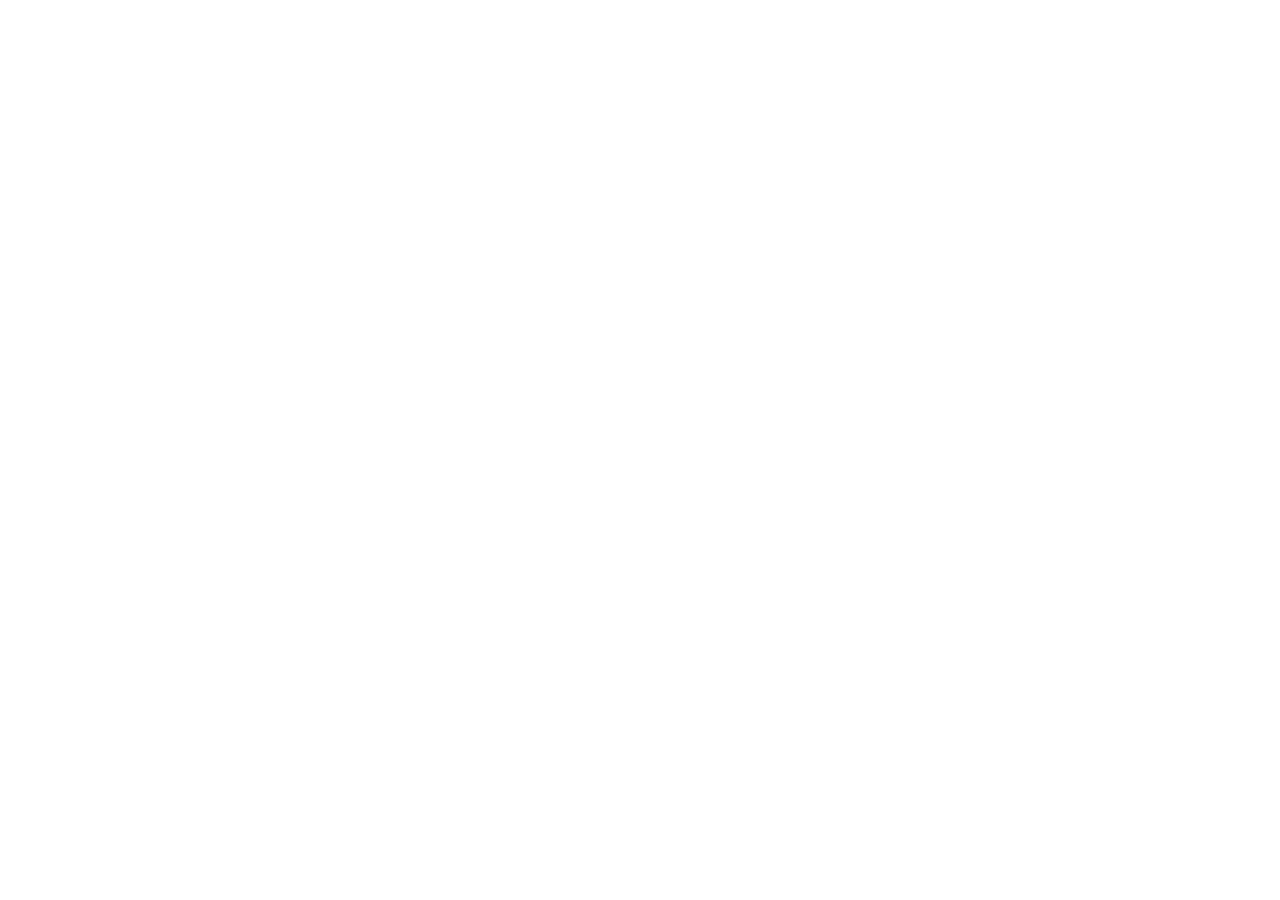
==== index.html @ 05a48235 "fazendo organização inicial das pastas para desenvolvimento do projeto" ====
<!DOCTYPE html>
<html lang="pt-BR">
<head>
    <meta charset="UTF-8">
    <meta name="viewport" content="width=device-width, initial-scale=1.0">
    <title>Home</title>
    <link rel="stylesheet" href="css/style.css">
    <script src="js/app.js" defer type="module"></script>
</head>
<body>
    
</body>
</html>
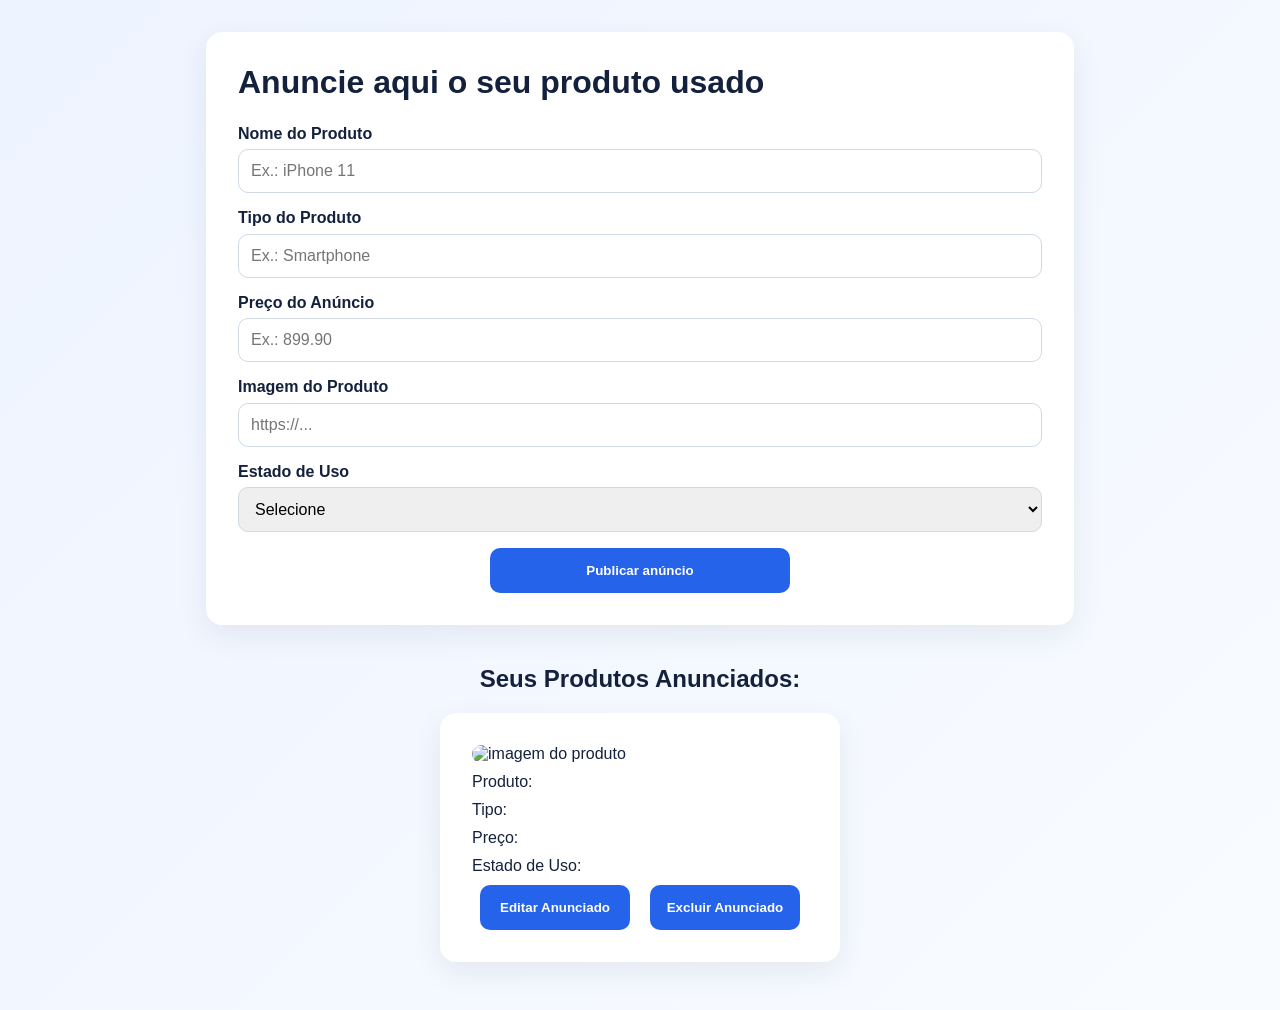
==== commit c8f6a266: "adicionando prévia do layout da pagina" ====
--- a/index.html
+++ b/index.html
@@ -3,11 +3,72 @@
 <head>
     <meta charset="UTF-8">
     <meta name="viewport" content="width=device-width, initial-scale=1.0">
-    <title>Home</title>
+    <title>Marketplace de Eletrônicos Usados</title>
     <link rel="stylesheet" href="css/style.css">
     <script src="js/app.js" defer type="module"></script>
 </head>
 <body>
-    
+    <main id="app">
+        <!--os elementos serão gerados aqui dinamicamente pelo javascript--->
+        <div class="container-form">
+            <h1>Anuncie aqui o seu produto usado</h1>
+            <form id="formAnuncio" class="formulario" action="POST">
+                <label class="campo">
+                    <span>Nome do Produto</span>
+                    <input type="text" name="nome" placeholder="Ex.: iPhone 11" required>
+                </label>
+
+                <label class="campo">
+                    <span>Tipo do Produto</span>
+                    <input type="text" name="tipo" placeholder="Ex.: Smartphone" required>
+                </label>
+
+                <label class="campo">
+                    <span>Preço do Anúncio</span>
+                    <input type="number" name="preco" step="0.01" min="0" placeholder="Ex.: 899.90" required>
+                </label>
+
+                <label class="campo">
+                    <span>Imagem do Produto</span>
+                    <input type="url" name="imagem" placeholder="https://..." required>
+                </label>
+
+                <label class="campo">
+                    <span>Estado de Uso</span>
+                    <select name="estado" required>
+                        <option value="">Selecione</option>
+                        <option value="Novo">Novo</option>
+                        <option value="Seminovo">Seminovo</option>
+                        <option value="Usado">Usado</option>
+                        <option value="Com defeitos">Com defeitos</option>
+                    </select>
+                </label>
+
+                <div id="container-button">
+                    <button type="submit" class="botao-submit">Publicar anúncio</button>
+                </div>
+            </form>
+        </div>
+        <div class="produtos-anunciados">
+            <!---os cards dos produtos serão exibidos aqui dinamicamente pelo javascript-->
+            <h2>Seus Produtos Anunciados:</h2>
+
+            <div class="template-produto">
+                <div class="card-produto">
+                    <img src="https://placehold.co/600x400" alt="imagem do produto" class="img-card">
+                    <p>Produto:</p>
+                    <p>Tipo:</p>
+                    <p>Preço:</p>
+                    <p>Estado de Uso:</p>
+
+                    <div class="layout-botoes">
+                        <button class="style-button">Editar Anunciado</button>
+                        <button class="style-button">Excluir Anunciado</button>
+                    </div>
+
+                </div>
+            </div>
+        </div>
+    </main>
 </body>
 </html>
--- a/css/style.css
+++ b/css/style.css
@@ -0,0 +1,120 @@
+* {
+    box-sizing: border-box;
+    padding: 0;
+    margin: 0;
+}
+
+body {
+    font-family: Arial, sans-serif;
+    background: linear-gradient(135deg, #eef4ff, #f8fbff);
+    color: #14213d;
+}
+
+main {
+    max-width: 900px;
+    margin: 0 auto;
+    padding: 2rem 1rem 3rem;
+    display: flex;
+    flex-direction: column;
+    gap: 40px;
+}
+
+.container-form {
+    background: white;
+    padding: 2rem;
+    border-radius: 16px;
+    box-shadow: 0 10px 30px rgba(20, 33, 61, 0.08);
+}
+
+h1 {
+    margin-bottom: 1.5rem;
+}
+
+.formulario {
+    display: grid;
+    gap: 1rem;
+}
+
+.campo {
+    display: flex;
+    flex-direction: column;
+    gap: 0.4rem;
+    font-weight: 600;
+}
+
+.campo input,
+.campo select {
+    padding: 0.75rem;
+    border: 1px solid #d0d9e6;
+    border-radius: 10px;
+    font-size: 1rem;
+}
+#container-button {
+    display: flex;
+    width: 100%;
+    justify-content: center;
+}
+.botao-submit {
+    border-radius: 10px;
+    border: none;
+    background: #2563eb;
+    color: white;
+    width: 300px;
+    padding: 15px;
+    cursor: pointer;
+    font-weight: 700;
+    transition: transform .2s;
+}
+.botao-submit:hover {
+    transform: scale(1.1);
+}
+h2 {
+    text-align: center;
+    margin-bottom: 20px;
+}
+.template-produto {
+    display: flex;
+    flex-direction: column;
+    justify-content: center;
+    align-items: center;
+    width: 100%;
+}
+
+.card-produto {
+    background: white;
+    padding: 2rem;
+    border-radius: 16px;
+    box-shadow: 0 10px 30px rgba(20, 33, 61, 0.08);
+    width: 400px;
+    display: flex;
+    justify-content: center;
+    flex-direction: column;
+    gap: 10px;
+}
+
+.img-card {
+    border-radius: 10px;
+}
+
+.layout-botoes {
+    display: flex;
+    gap: 20px;
+    width: 100%;
+    justify-content: center;
+}
+.style-button {
+    border-radius: 10px;
+    border: none;
+    background: #2563eb;
+    color: white;
+    padding: 5px;
+    cursor: pointer;
+    font-weight: 700;
+    width: 150px;
+    height: 45px;
+    transition: transform .2s;
+}
+
+.style-button:hover {
+    transform: scale(1.1);
+}
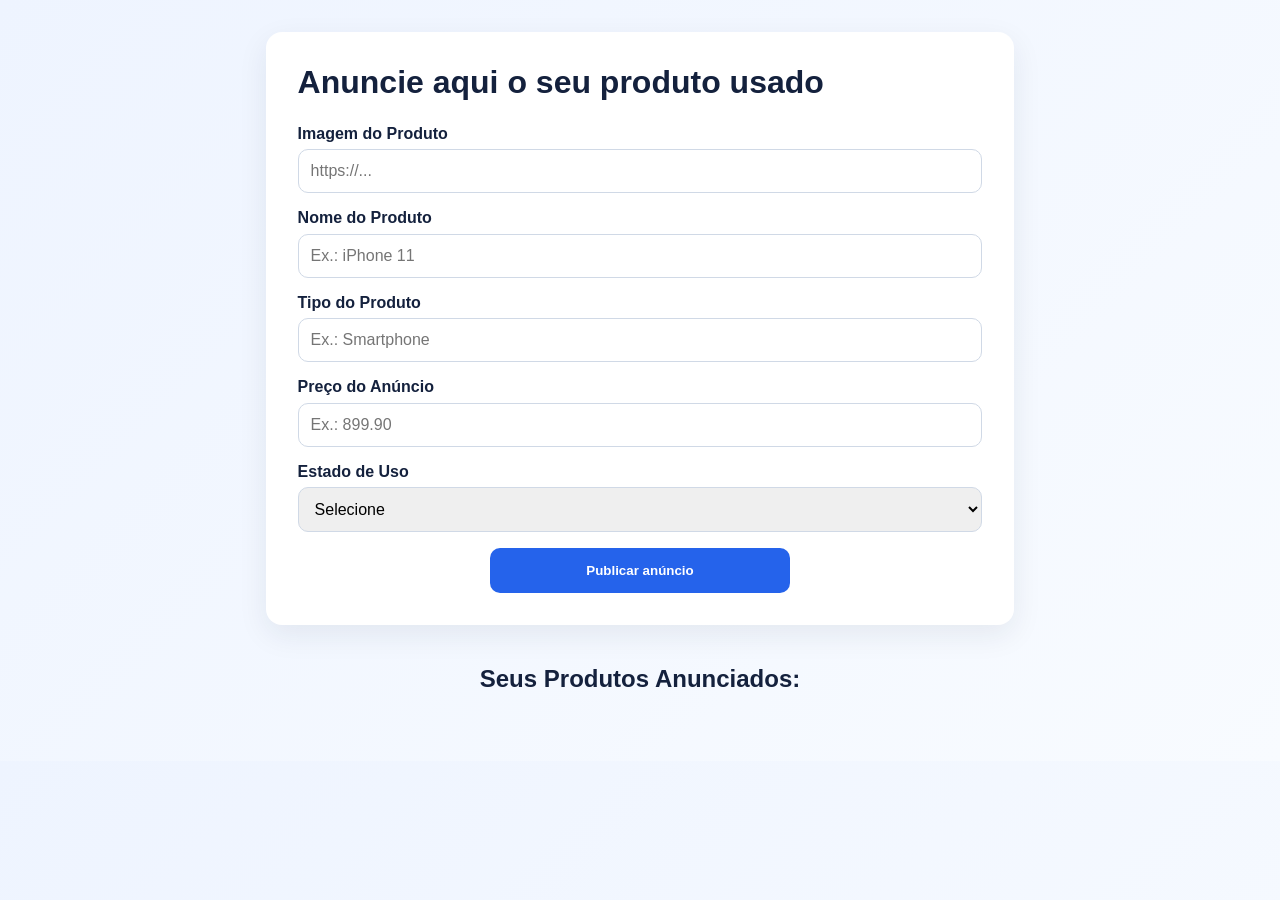
==== commit d3500069: "fazendo ajustes de css e exibindo cards dinamicamente na pagina pelo javascript" ====
--- a/index.html
+++ b/index.html
@@ -14,6 +14,10 @@
             <h1>Anuncie aqui o seu produto usado</h1>
             <form id="formAnuncio" class="formulario" action="POST">
                 <label class="campo">
+                    <span>Imagem do Produto</span>
+                    <input type="url" name="imagem" placeholder="https://..." required>
+                </label>
+                <label class="campo">
                     <span>Nome do Produto</span>
                     <input type="text" name="nome" placeholder="Ex.: iPhone 11" required>
                 </label>
@@ -28,10 +32,6 @@
                     <input type="number" name="preco" step="0.01" min="0" placeholder="Ex.: 899.90" required>
                 </label>
 
-                <label class="campo">
-                    <span>Imagem do Produto</span>
-                    <input type="url" name="imagem" placeholder="https://..." required>
-                </label>
 
                 <label class="campo">
                     <span>Estado de Uso</span>
@@ -50,25 +50,13 @@
             </form>
         </div>
         <div class="produtos-anunciados">
-            <!---os cards dos produtos serão exibidos aqui dinamicamente pelo javascript-->
+
             <h2>Seus Produtos Anunciados:</h2>
 
             <div class="template-produto">
-                <div class="card-produto">
-                    <img src="https://placehold.co/600x400" alt="imagem do produto" class="img-card">
-                    <p>Produto:</p>
-                    <p>Tipo:</p>
-                    <p>Preço:</p>
-                    <p>Estado de Uso:</p>
-
-                    <div class="layout-botoes">
-                        <button class="style-button">Editar Anunciado</button>
-                        <button class="style-button">Excluir Anunciado</button>
-                    </div>
-
+ <!---os cards dos produtos serão exibidos aqui dinamicamente pelo javascript-->
                 </div>
             </div>
-        </div>
     </main>
 </body>
 </html>
--- a/css/style.css
+++ b/css/style.css
@@ -11,10 +11,11 @@
 }
 
 main {
-    max-width: 900px;
-    margin: 0 auto;
+    width: 100%;;
     padding: 2rem 1rem 3rem;
     display: flex;
+    justify-content: center;
+    align-items: center;
     flex-direction: column;
     gap: 40px;
 }
@@ -24,6 +25,8 @@
     padding: 2rem;
     border-radius: 16px;
     box-shadow: 0 10px 30px rgba(20, 33, 61, 0.08);
+    width: 60%;
+    justify-content: center;
 }
 
 h1 {
@@ -72,12 +75,19 @@
     text-align: center;
     margin-bottom: 20px;
 }
+
+.produtos-anunciados {
+    display: flex;
+    justify-content: center;
+    flex-direction: column;
+    width: 100%;
+}
 .template-produto {
-    display: flex;
-    flex-direction: column;
-    justify-content: center;
-    align-items: center;
-    width: 100%;
+   display: flex;
+   flex-wrap: wrap;
+   gap: 20px;
+   width: 100%;
+   justify-content: center;
 }
 
 .card-produto {
@@ -85,7 +95,8 @@
     padding: 2rem;
     border-radius: 16px;
     box-shadow: 0 10px 30px rgba(20, 33, 61, 0.08);
-    width: 400px;
+    max-width: 320px;
+    width: 100%;
     display: flex;
     justify-content: center;
     flex-direction: column;
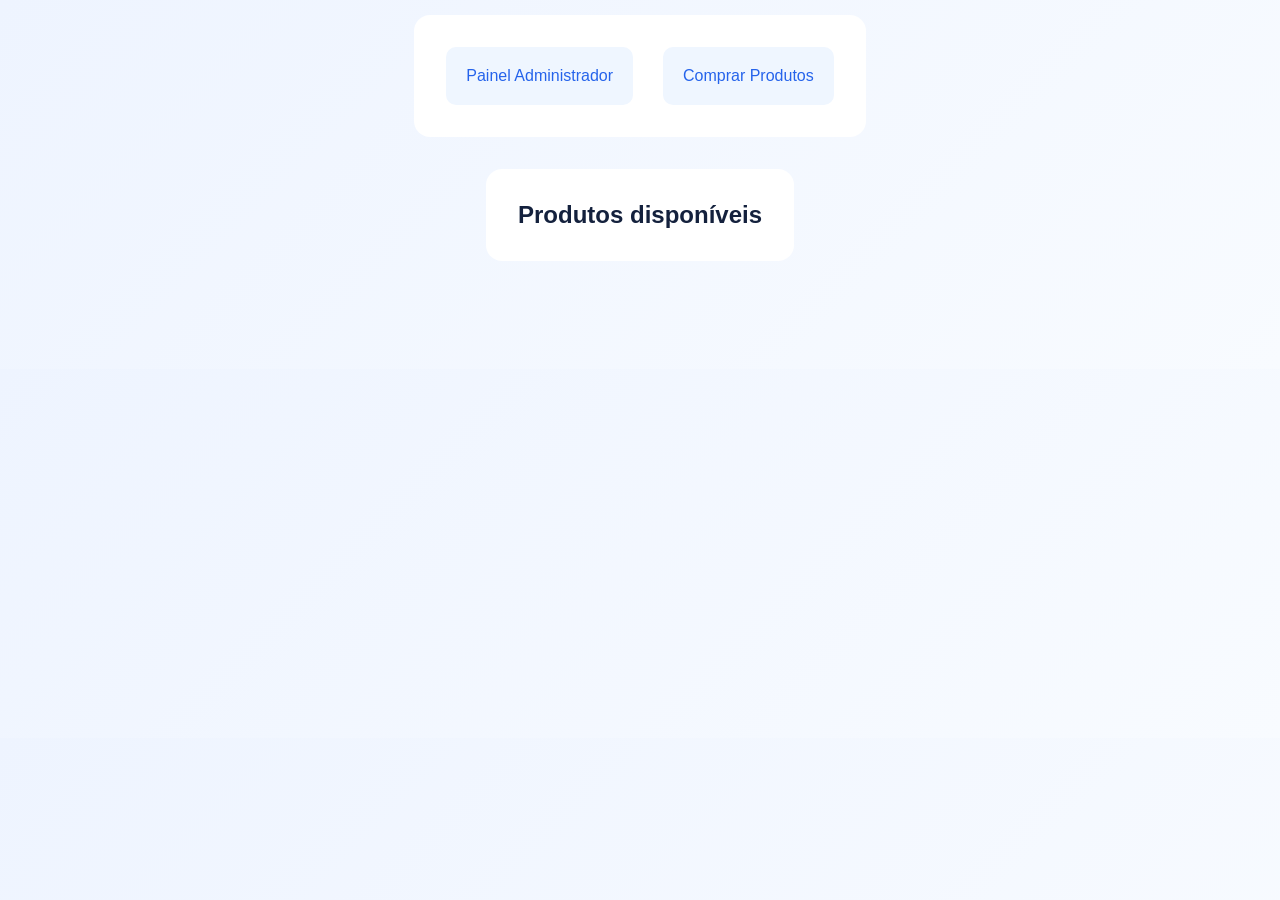
==== commit a4ddb212: "adicionando pagina de admin e nav para navegação" ====
--- a/index.html
+++ b/index.html
@@ -8,52 +8,21 @@
     <script src="js/app.js" defer type="module"></script>
 </head>
 <body>
-    <main id="app">
-        <!--os elementos serão gerados aqui dinamicamente pelo javascript--->
-        <div class="container-form">
-            <h1>Anuncie aqui o seu produto usado</h1>
-            <form id="formAnuncio" class="formulario" action="POST">
-                <label class="campo">
-                    <span>Imagem do Produto</span>
-                    <input type="url" name="imagem" placeholder="https://..." required>
-                </label>
-                <label class="campo">
-                    <span>Nome do Produto</span>
-                    <input type="text" name="nome" placeholder="Ex.: iPhone 11" required>
-                </label>
-
-                <label class="campo">
-                    <span>Tipo do Produto</span>
-                    <input type="text" name="tipo" placeholder="Ex.: Smartphone" required>
-                </label>
-
-                <label class="campo">
-                    <span>Preço do Anúncio</span>
-                    <input type="number" name="preco" step="0.01" min="0" placeholder="Ex.: 899.90" required>
-                </label>
-
-
-                <label class="campo">
-                    <span>Estado de Uso</span>
-                    <select name="estado" required>
-                        <option value="">Selecione</option>
-                        <option value="Novo">Novo</option>
-                        <option value="Seminovo">Seminovo</option>
-                        <option value="Usado">Usado</option>
-                        <option value="Com defeitos">Com defeitos</option>
-                    </select>
-                </label>
-
-                <div id="container-button">
-                    <button type="submit" class="botao-submit">Publicar anúncio</button>
-                </div>
-            </form>
-        </div>
-        <div class="produtos-anunciados">
-
-            <h2>Seus Produtos Anunciados:</h2>
-
-            <div class="template-produto">
+    <header>
+        <nav>
+            <ul>
+                <li>
+                    <a href="Admin.html">Painel Administrador</a>
+                </li>
+                <li>
+                    <a href="index.html">Comprar Produtos</a>
+                </li>
+            </ul>
+        </nav>
+    </header>
+    <main id="appCliente">
+        <h2>Produtos disponíveis</h2>
+            <div class="template-produto-cliente">
  <!---os cards dos produtos serão exibidos aqui dinamicamente pelo javascript-->
                 </div>
             </div>
--- a/css/style.css
+++ b/css/style.css
@@ -74,6 +74,11 @@
 h2 {
     text-align: center;
     margin-bottom: 20px;
+    display: flex;
+    gap: 30px;
+    background: white;
+    padding: 2rem;
+    border-radius: 16px;
 }
 
 .produtos-anunciados {
@@ -128,4 +133,55 @@
 
 .style-button:hover {
     transform: scale(1.1);
+}
+
+.template-produto-cliente {
+   display: flex;
+   flex-wrap: wrap;
+   gap: 20px;
+   width: 100%;
+   justify-content: center;
+}
+
+header {
+    display: flex;
+    width: 100%;
+    justify-content: center;
+    align-items: center;
+    margin-top: 15px;
+}
+
+nav {
+    display: flex;
+    justify-content: center;
+    align-items: center;
+    text-decoration: none;
+}
+
+ul {
+    display: flex;
+    gap: 30px;
+    background: white;
+    padding: 2rem;
+    border-radius: 16px;
+}
+
+li {
+    text-decoration: none;
+    list-style-type: none;
+    background-color: #eff6ff;
+    border-radius: 10px;
+    padding: 20px;
+    transition: transform .2s;
+}
+
+li:hover {
+     box-shadow: 0 10px 30px rgba(62, 119, 241, 0.08);
+     transform: scale(1.1);
+}
+
+a {
+    text-decoration: none;
+    color: #2563eb;
+    font-family: Arial, Helvetica, sans-serif;
 }
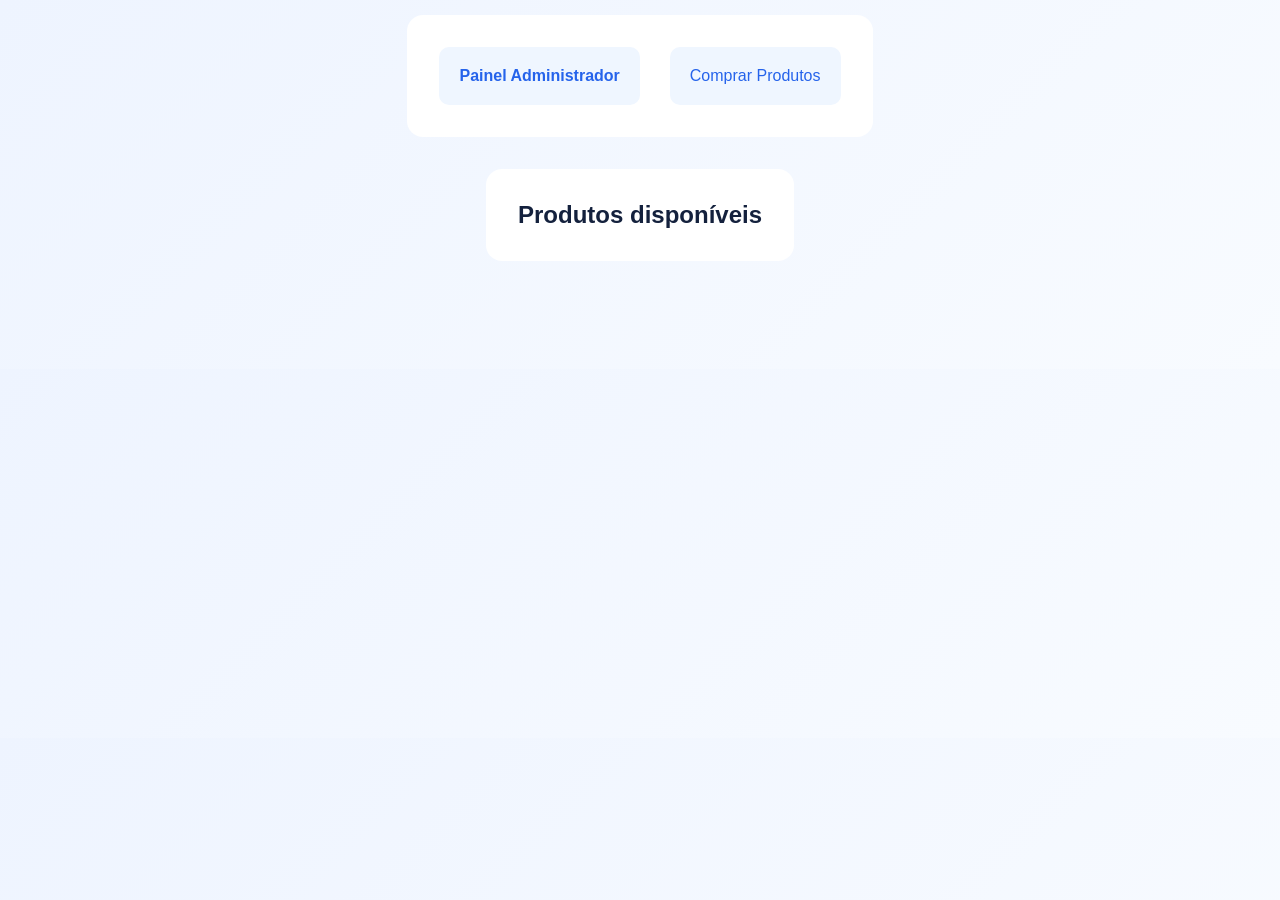
==== commit dab0116e: "adicionando método post e login de administrador, aplicando responsividade nas paginas" ====
--- a/index.html
+++ b/index.html
@@ -12,7 +12,7 @@
         <nav>
             <ul>
                 <li>
-                    <a href="Admin.html">Painel Administrador</a>
+                    <button type="button" id="button-admin">Painel Administrador</button>
                 </li>
                 <li>
                     <a href="index.html">Comprar Produtos</a>
@@ -21,7 +21,7 @@
         </nav>
     </header>
     <main id="appCliente">
-        <h2>Produtos disponíveis</h2>
+        <h2 id="h2-clientes">Produtos disponíveis</h2>
             <div class="template-produto-cliente">
  <!---os cards dos produtos serão exibidos aqui dinamicamente pelo javascript-->
                 </div>
--- a/css/style.css
+++ b/css/style.css
@@ -11,7 +11,7 @@
 }
 
 main {
-    width: 100%;;
+    width: 100%;
     padding: 2rem 1rem 3rem;
     display: flex;
     justify-content: center;
@@ -20,6 +20,14 @@
     gap: 40px;
 }
 
+body.login-page {
+    min-height: 90vh;
+    display: flex;
+    justify-content: center;
+    align-items: center;
+    padding: 2rem 1rem;
+}
+
 .container-form {
     background: white;
     padding: 2rem;
@@ -46,12 +54,62 @@
 }
 
 .campo input,
-.campo select {
+.campo select,
+.campo textarea {
     padding: 0.75rem;
     border: 1px solid #d0d9e6;
     border-radius: 10px;
     font-size: 1rem;
-}
+    font-family: inherit;
+}
+
+.campo textarea {
+    resize: vertical;
+    min-height: 110px;
+}
+
+.preview-container {
+    position: relative;
+    max-width: 280px;
+    aspect-ratio: 1 / 1;
+    margin: 0 auto 1rem;
+    border: 2px dashed #c8d5e8;
+    border-radius: 18px;
+    background: linear-gradient(135deg, #f8fbff, #eef4ff);
+    overflow: hidden;
+    box-shadow: inset 0 0 0 1px rgba(37, 99, 235, 0.06);
+    transition: transform 0.2s ease, border-color 0.2s ease;
+}
+
+.preview-container:hover {
+    transform: translateY(-2px);
+    border-color: #2563eb;
+}
+
+.preview-input {
+    position: absolute;
+    inset: 0;
+    width: 100%;
+    height: 100%;
+    opacity: 0;
+    cursor: pointer;
+    z-index: 2;
+}
+
+.preview-label {
+    position: absolute;
+    inset: 0;
+    z-index: 1;
+}
+
+.preview-image {
+    width: 100%;
+    height: 100%;
+    display: block;
+    object-fit: cover;
+    background-color: #f8fbff;
+}
+
 #container-button {
     display: flex;
     width: 100%;
@@ -71,10 +129,9 @@
 .botao-submit:hover {
     transform: scale(1.1);
 }
-h2 {
+#h2-clientes {
     text-align: center;
     margin-bottom: 20px;
-    display: flex;
     gap: 30px;
     background: white;
     padding: 2rem;
@@ -184,4 +241,87 @@
     text-decoration: none;
     color: #2563eb;
     font-family: Arial, Helvetica, sans-serif;
+}
+
+#h2-admin {
+    text-align: center;
+    margin-bottom: 20px;
+    background: white;
+    padding: 2rem;
+    border-radius: 16px;
+}
+
+#title-img {
+    text-align: center;
+}
+
+#button-admin {
+    background-color: transparent;
+    border: none;
+    color: #2563eb;
+    font-family: Arial, Helvetica, sans-serif;
+    cursor: pointer;
+    font-weight: bolder;
+    font-size: 1rem;
+}
+
+@media (max-width: 768px) {
+    main {
+        padding: 1.25rem 0.75rem 2rem;
+    }
+
+    .container-form {
+        width: 100%;
+        padding: 1.25rem;
+    }
+
+    .botao-submit {
+        width: 100%;
+    }
+
+    ul {
+        flex-direction: column;
+        gap: 1rem;
+        padding: 1rem;
+        width: 100%;
+    }
+
+    li {
+        padding: 0.9rem;
+        text-align: center;
+    }
+
+    .card-produto {
+        max-width: 100%;
+        padding: 1.25rem;
+    }
+
+    .layout-botoes {
+        flex-direction: column;
+        gap: 0.75rem;
+    }
+
+    .style-button {
+        width: 100%;
+    }
+}
+
+@media (min-width: 769px) and (max-width: 1024px) {
+    .container-form {
+        width: 80%;
+    }
+
+    .card-produto {
+        max-width: 280px;
+    }
+}
+
+@media (min-width: 1025px) {
+    .container-form {
+        width: 55%;
+    }
+
+    .card-produto {
+        max-width: 320px;
+    }
 }
